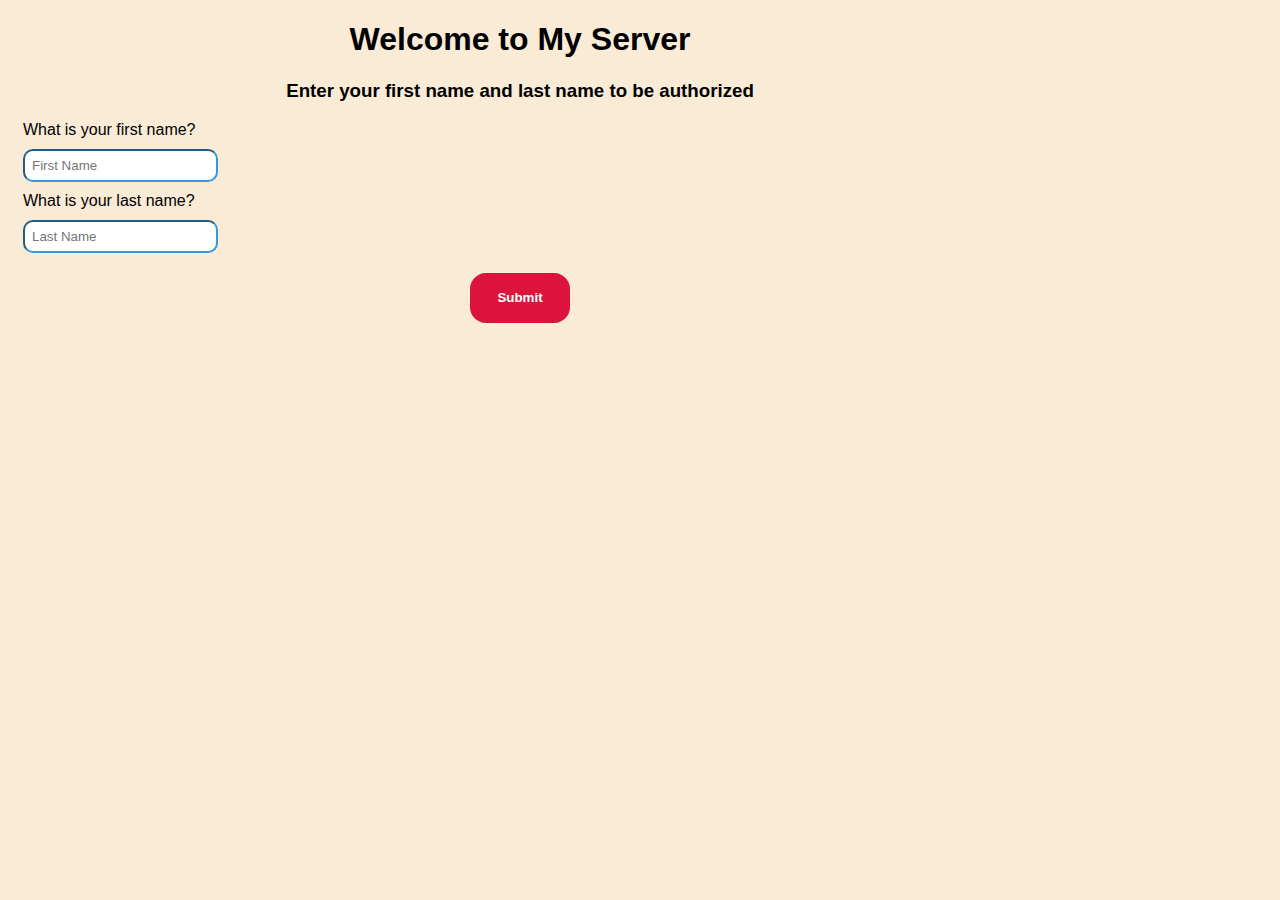
==== lab4/src/main/webapp/html/login.html @ eb59a1d0 "Working css uploads" ====
<!DOCTYPE html>
<html lang="en">
<head>
    <meta charset="UTF-8">
    <title>JAVA SERVER LOGIN</title>
</head>
<body>
<h1>Welcome to My Server</h1>
<h3>Enter your first name and last name to be authorized</h3>
<form method="POST" action="login" style="text-align: left">
    <div style="margin-bottom: 10px;">
        <label for="firstName"> What is your first name? </label>
        <input type="text" id="firstName" placeholder="First Name" name="firstName"/>
    </div>
    <div style="margin-bottom: 10px;">
        <label for="secondName"> What is your last name? </label>
        <input type="text" id="secondName" placeholder="Last Name" name="lastName"/>
    </div>
    <input type="submit" checked="checked"/>
</form>
<link rel="stylesheet" href="../css/styles.css"/>
</body>
</html>
---- lab4/src/main/webapp/css/styles.css ----
input[type=text] {
    border-color: #3498db;
    border-radius: 10px;
    padding: 7px;
    margin-left: 15px;
    display: block;
}

label {
    margin-left: 15px;
    display: block;
    margin-bottom: 10px;
}

input[type=text]:focus,
input[type=text]:active {
    border-color: #4CAF50;
    border-radius: 10px;
    outline: none;
    border-width: 4px;
}

input[type=submit] {
    margin-top: 20px;
    min-width: 100px;
    min-height: 50px;
    margin-left: auto;
    margin-right: auto;
    display: block;
    background-color: crimson;
    border-radius: 16px;
    border-width: 0;
    color: white;
    font-weight: bold;
}

body {
    text-align: center;
    background-color: #faebd7;
    width: 80%;
    font-family: "Trebuchet MS", sans-serif;
}


.button {
    background-color: #4CAFFF;
    border: none;
    border-radius: 8px;
    color: white;
    padding: 15px 32px;
    text-align: center;
    text-decoration: none;
    font-size: 16px;
    outline: none;
    margin-left: 10px;
    font-family: "Trebuchet MS", sans-serif;
    transition-duration: 0.4s;
}

.button:hover {
    background-color: #4CAF50;
    color: black;

}

#gotoAppButton:hover {
    border: 3px solid burlywood;
}

#container {
    display: none;
    height: 500px;
}
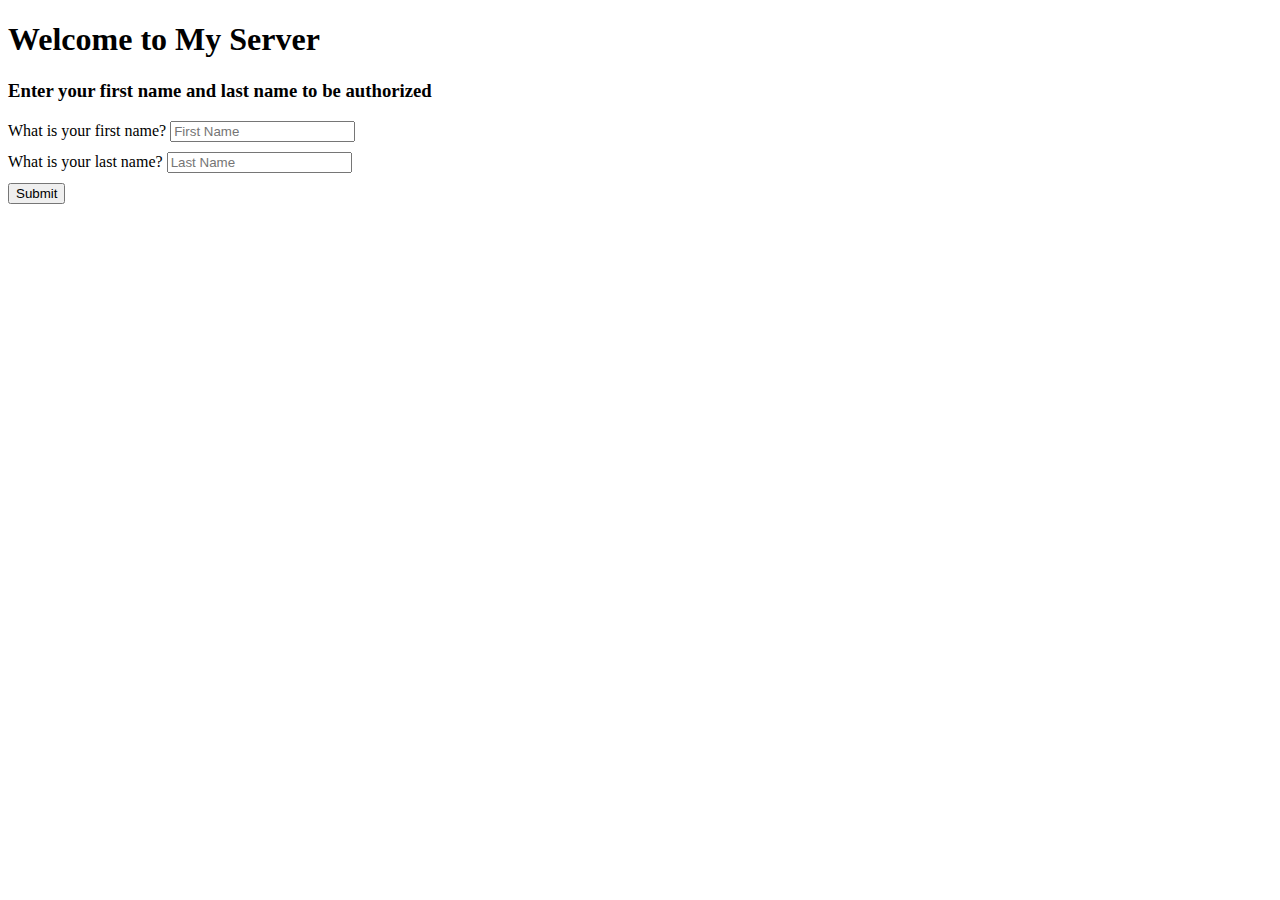
==== commit b3b94c1b: "Finished lab4 -> recompleted semester work with Servlets and ftlh" ====
--- a/lab4/src/main/webapp/html/login.html
+++ b/lab4/src/main/webapp/html/login.html
@@ -18,6 +18,6 @@
     </div>
     <input type="submit" checked="checked"/>
 </form>
-<link rel="stylesheet" href="../css/styles.css"/>
+<link rel="stylesheet" href="css/styles.css"/>
 </body>
 </html>